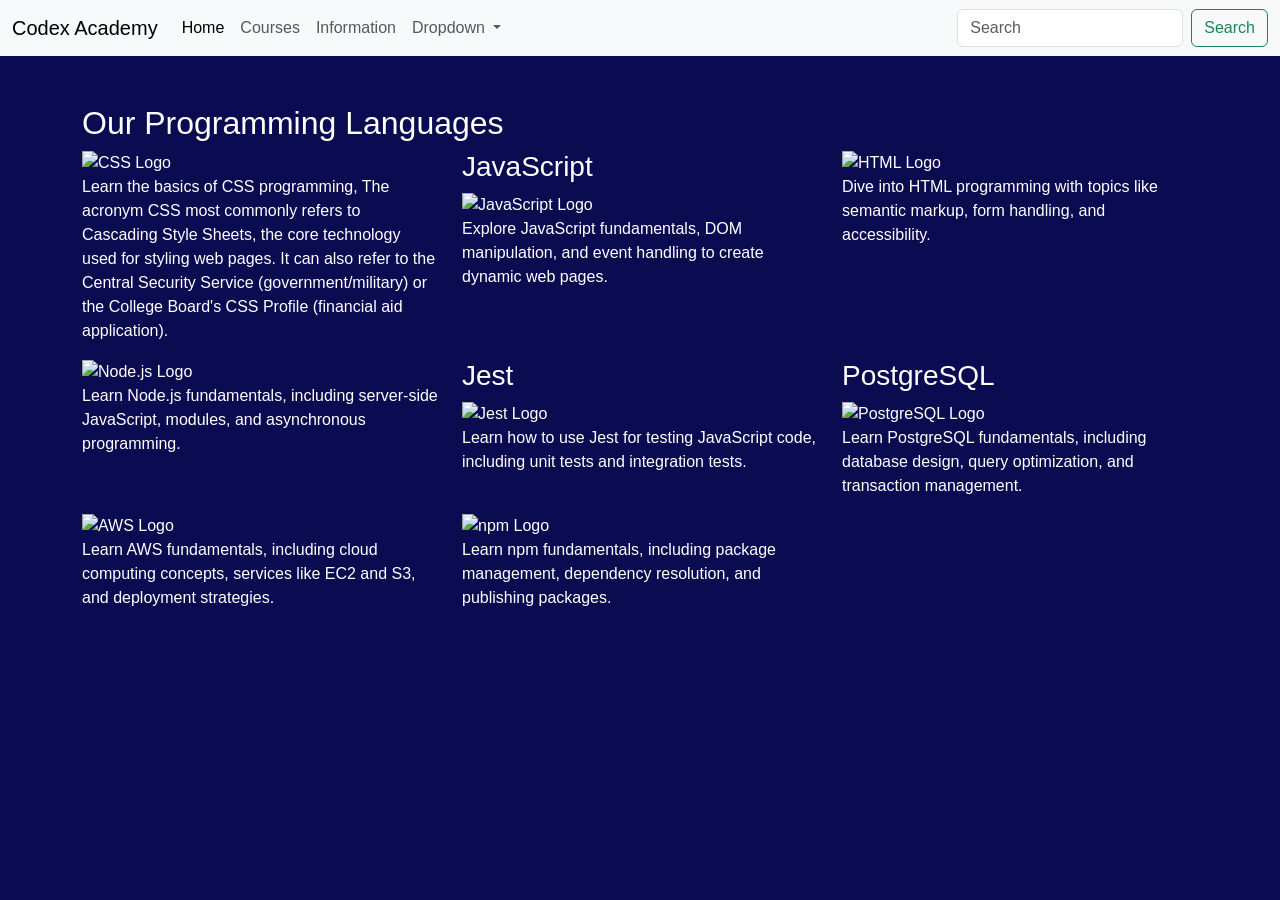
==== Courses.html @ 1e710f72 "create website for codex using js, html and css" ====
<!DOCTYPE html>
 <html lang="en">
 <head>
    <meta charset="UTF-8">
    <meta name="viewport" content="width=device-width, initial-scale=1.0">
    <link href="https://cdn.jsdelivr.net/npm/bootstrap@5.3.8/dist/css/bootstrap.min.css" rel="stylesheet" integrity="sha384-sRIl4kxILFvY47J16cr9ZwB07vP4J8+LH7qKQnuqkuIAvNWLzeN8tE5YBujZqJLB" crossorigin="anonymous">
 <script src="https://cdn.jsdelivr.net/npm/bootstrap@5.3.8/dist/js/bootstrap.bundle.min.js" integrity="sha384-FKyoEForCGlyvwx9Hj09JcYn3nv7wiPVlz7YYwJrWVcXK/BmnVDxM+D2scQbITxI" crossorigin="anonymous"></script>
    <link rel="stylesheet" href="stylessheet.css">
    <title>Courses</title>
 </head>
 <body>
    <nav class="navbar navbar-expand-lg bg-body-tertiary">
  <div class="container-fluid">
    <a class="navbar-brand" href="#">Codex Academy</a>
    <button class="navbar-toggler" type="button" data-bs-toggle="collapse" data-bs-target="#navbarSupportedContent" aria-controls="navbarSupportedContent" aria-expanded="false" aria-label="Toggle navigation">
      <span class="navbar-toggler-icon"></span>
    </button>
    <div class="collapse navbar-collapse" id="navbarSupportedContent">
      <ul class="navbar-nav me-auto mb-2 mb-lg-0">
        <li class="nav-item">
          <a class="nav-link active" aria-current="page" href="index.html">Home</a>
        </li>
        <li class="nav-item">
          <a class="nav-link" href="Courses.html">Courses</a>
        </li>
        <li class="nav-item">
          <a class="nav-link" href="Infomation.html">Information</a>
        </li>
        <li class="nav-item dropdown">
          <a class="nav-link dropdown-toggle" href="#" role="button" data-bs-toggle="dropdown" aria-expanded="false">
            Dropdown
          </a>
          <ul class="dropdown-menu">
            <li><a class="dropdown-item" href="index.html">Home</a></li>
            <li><a class="dropdown-item" href="Courses.html">Courses</a></li>
            <li><hr class="dropdown-divider"></li>
            <li><a class="dropdown-item" href="Infomation.html">Information</a></li>
          </ul>
        </li>
       
      </ul>
      <form class="d-flex" role="search">
        <input class="form-control me-2" type="search" placeholder="Search" aria-label="Search"/>
        <button class="btn btn-outline-success" type="submit">Search</button>
      </form>
    </div>
  </div>
</nav>
  
</div>
<div class="row" id="courses-container">
    <!-- Course cards will be dynamically inserted here -->
</div>
<div class="container mt-5">
    <h2>Our Programming Languages</h2>
    <div class="row">
        <div class="col-md-4">
            
            <img src="https://skogfghrpsiaibzbjgne.supabase.co/storage/v1/object/public/Codex/css.webp" alt="CSS Logo" style="width:100px; height:auto;">
            <p>Learn the basics of CSS programming, The acronym CSS most commonly refers to Cascading Style Sheets, the core technology used for styling web pages. It can also refer to the Central Security Service (government/military) or the College Board's CSS Profile (financial aid application). </p>
        </div>
        <div class="col-md-4">
            <h3>JavaScript</h3>
            <img src="https://skogfghrpsiaibzbjgne.supabase.co/storage/v1/object/public/Codex/js.webp" alt="JavaScript Logo" style="width:100px; height:auto;">
            <p>Explore JavaScript fundamentals, DOM manipulation, and event handling to create dynamic web pages.</p>
        </div>
        <div class="col-md-4">
            
            <img src ="https://skogfghrpsiaibzbjgne.supabase.co/storage/v1/object/public/Codex/html.webp" alt="HTML Logo" style="width:100px; height:auto;">
            <p>Dive into HTML programming with topics like semantic markup, form handling, and accessibility.</p>
        </div>
        <div class="col-md-4">
          
            <img src ="https://skogfghrpsiaibzbjgne.supabase.co/storage/v1/object/public/Codex/node.webp" alt="Node.js Logo" style="width:100px; height:auto;">
            <p>Learn Node.js fundamentals, including server-side JavaScript, modules, and asynchronous programming.</p>
        </div>
        <div class="col-md-4">
            <h3>Jest</h3>
            <img src ="https://skogfghrpsiaibzbjgne.supabase.co/storage/v1/object/public/Codex/jest.webp" alt="Jest Logo" style="width:100px; height:auto;">
            <p>Learn how to use Jest for testing JavaScript code, including unit tests and integration tests.</p>
        </div>
        <div class="col-md-4">
            <h3>PostgreSQL</h3>
            <img src = "https://skogfghrpsiaibzbjgne.supabase.co/storage/v1/object/public/Codex/postgresql.webp" alt="PostgreSQL Logo" style="width:100px; height:auto;">
            <p>Learn PostgreSQL fundamentals, including database design, query optimization, and transaction management.</p>
        </div>
        <div class="col-md-4">
           
            <img src = "https://skogfghrpsiaibzbjgne.supabase.co/storage/v1/object/public/Codex/aws.webp" alt="AWS Logo" style="width:100px; height:auto;">
            <p>Learn AWS fundamentals, including cloud computing concepts, services like EC2 and S3, and deployment strategies.</p>
        </div>
        <div class="col-md-4">
            
            <img src = "https://skogfghrpsiaibzbjgne.supabase.co/storage/v1/object/public/Codex/npm.png" alt="npm Logo" style="width:100px; height:auto;">
            <p>Learn npm fundamentals, including package management, dependency resolution, and publishing packages.</p>
        </div>
    </div>
</div>
        
        <script src="app.js"></script>
 </body>
 </html>
---- stylessheet.css ----
body {
background-color: rgb(11, 11, 82);
color: white;  
font-family: 'Arial', sans-serif;
margin: 0;
padding: 0;
box-sizing: border-box;
}
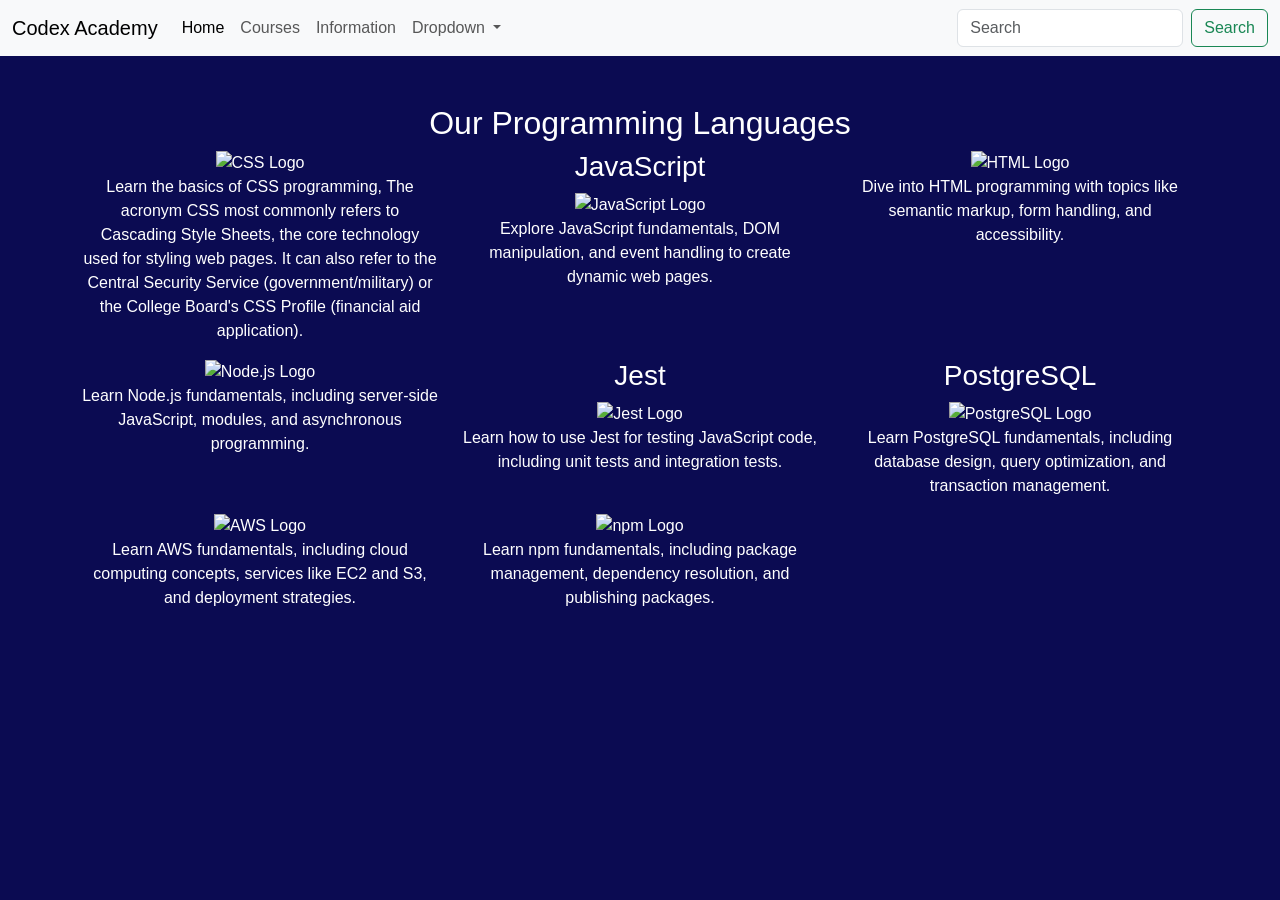
==== commit 07e03e16: "update style" ====
--- a/Courses.html
+++ b/Courses.html
@@ -51,7 +51,7 @@
 <div class="row" id="courses-container">
     <!-- Course cards will be dynamically inserted here -->
 </div>
-<div class="container mt-5">
+<div class="container mt-5" style="text-align: center;">
     <h2>Our Programming Languages</h2>
     <div class="row">
         <div class="col-md-4">
